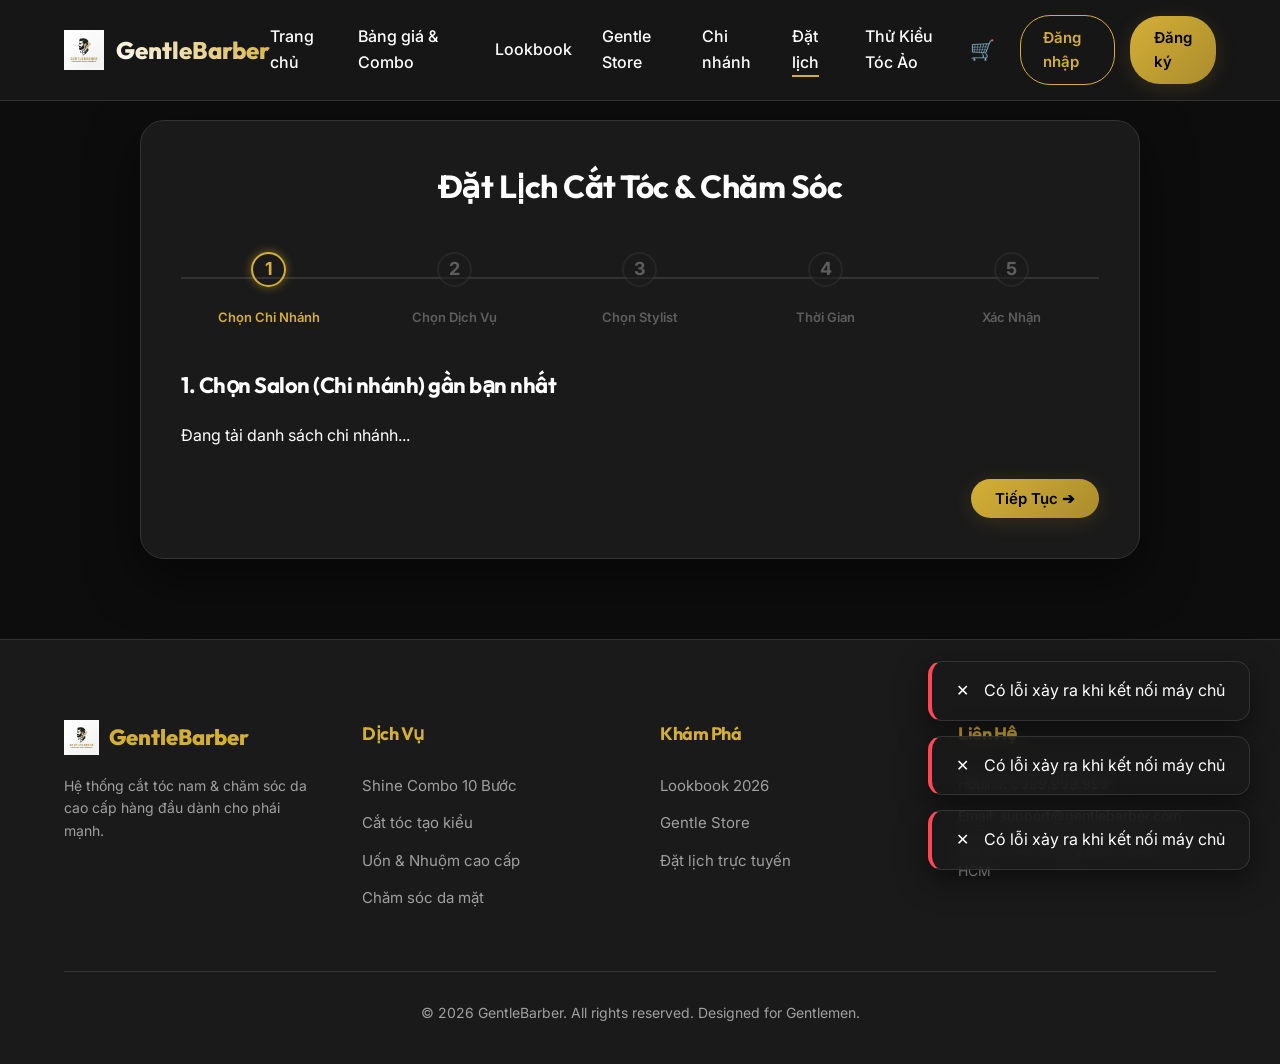
==== booking.html @ 46936fce "Upload initial project" ====
<!DOCTYPE html>
<html lang="vi">
<head>
    <meta charset="UTF-8">
    <meta name="viewport" content="width=device-width, initial-scale=1.0">
    <title>Đặt Lịch Trực Tuyến - GentleBarber</title>
    <link rel="stylesheet" href="css/style.css">
    <style>
        /* Tối ưu hóa CSS cho tiến trình Wizard 5 bước */
        .wizard-steps {
            display: grid;
            grid-template-columns: repeat(5, 1fr);
            gap: 10px;
            margin-bottom: 40px;
        }
        .wizard-steps .step {
            text-align: center;
            opacity: 0.5;
            transition: all 0.3s ease;
        }
        .wizard-steps .step.active {
            opacity: 1;
            font-weight: bold;
        }
        .wizard-steps .step.completed {
            opacity: 0.8;
        }
        .wizard-steps .step.completed .step-num {
            background: var(--gold);
            color: #000;
        }
        .wizard-steps .step.active .step-num {
            border-color: var(--gold);
            background: transparent;
            color: var(--gold);
            box-shadow: 0 0 10px rgba(212, 175, 55, 0.5);
        }
        .step-num {
            width: 35px;
            height: 35px;
            border: 2px solid var(--border-color);
            border-radius: 50%;
            display: flex;
            align-items: center;
            justify-content: center;
            margin: 0 auto 10px;
            background: var(--bg-card);
            color: var(--text-muted);
        }
        .step-label {
            font-size: 13px;
        }
        @media (max-width: 768px) {
            .wizard-steps {
                grid-template-columns: repeat(5, 1fr);
            }
            .step-label {
                display: none; /* Ẩn chữ trên mobile cho đỡ chật màn hình */
            }
        }
    </style>
</head>
<body>

    <nav class="navbar">
        <a href="index.html" class="brand">
            <img src="uploads/logo.png" alt="GentleBarber Logo" onerror="this.src='https://placehold.co/100x40/d4af37/000000?text=GentleBarber'">
            <span>GentleBarber</span>
        </a>
        <ul class="nav-links">
            <li><a href="index.html">Trang chủ</a></li>
            <li><a href="services.html">Bảng giá & Combo</a></li>
            <li><a href="lookbook.html">Lookbook</a></li>
            <li><a href="store.html">Gentle Store</a></li>
            <li><a href="branches.html">Chi nhánh</a></li>
            <li><a href="booking.html" class="active">Đặt lịch</a></li>
            <li><a href="face-recommend.html">Thử Kiểu Tóc Ảo</a></li>
        </ul>
        <div class="nav-actions">
            </div>
    </nav>

    <div class="booking-container" style="margin-top: 120px; margin-bottom: 60px;">
        <h1 style="text-align: center; margin-bottom: 40px; font-size: 32px;">Đặt Lịch Cắt Tóc & Chăm Sóc</h1>

        <div class="wizard-steps">
            <div class="step active" id="stepIndicator1">
                <div class="step-num">1</div>
                <div class="step-label">Chọn Chi Nhánh</div>
            </div>
            <div class="step" id="stepIndicator2">
                <div class="step-num">2</div>
                <div class="step-label">Chọn Dịch Vụ</div>
            </div>
            <div class="step" id="stepIndicator3">
                <div class="step-num">3</div>
                <div class="step-label">Chọn Stylist</div>
            </div>
            <div class="step" id="stepIndicator4">
                <div class="step-num">4</div>
                <div class="step-label">Thời Gian</div>
            </div>
            <div class="step" id="stepIndicator5">
                <div class="step-num">5</div>
                <div class="step-label">Xác Nhận</div>
            </div>
        </div>

        <div class="wizard-panel active" id="panel1">
            <h2 style="font-size: 22px; margin-bottom: 20px;">1. Chọn Salon (Chi nhánh) gần bạn nhất</h2>
            <div class="selectable-grid" id="bookingBranchesGrid">
                <p>Đang tải danh sách chi nhánh...</p>
            </div>
            <div style="display: flex; justify-content: flex-end; margin-top: 30px;">
                <button onclick="nextStep(2)" class="btn-gold" id="btnNext1" disabled>Tiếp Tục ➔</button>
            </div>
        </div>

        <div class="wizard-panel" id="panel2">
            <h2 style="font-size: 22px; margin-bottom: 20px;">2. Chọn dịch vụ hoặc Combo</h2>
            <div class="selectable-grid" id="bookingServicesGrid">
                <p>Đang tải dịch vụ...</p>
            </div>
            <div style="display: flex; justify-content: space-between; margin-top: 30px;">
                <button onclick="prevStep(1)" class="btn-outline">➔ Quay lại</button>
                <button onclick="nextStep(3)" class="btn-gold" id="btnNext2" disabled>Tiếp Tục ➔</button>
            </div>
        </div>

        <div class="wizard-panel" id="panel3">
            <h2 style="font-size: 22px; margin-bottom: 20px;">3. Chọn Stylist phục vụ (Mức giá thay đổi theo cấp bậc)</h2>
            <div class="selectable-grid" id="bookingStylistsGrid">
                <p>Đang tải stylist...</p>
            </div>
            <div style="display: flex; justify-content: space-between; margin-top: 30px;">
                <button onclick="prevStep(2)" class="btn-outline">➔ Quay lại</button>
                <button onclick="nextStep(4)" class="btn-gold" id="btnNext3" disabled>Tiếp Tục ➔</button>
            </div>
        </div>

        <div class="wizard-panel" id="panel4">
            <h2 style="font-size: 22px; margin-bottom: 20px;">4. Chọn Ngày và Khung giờ</h2>
            <div class="form-group" style="max-width: 300px;">
                <label class="form-label">Chọn Ngày</label>
                <input type="date" class="form-control" id="bookingDate" onchange="onDateChange()">
            </div>
            <h3 style="font-size: 18px; margin: 25px 0 15px;">Chọn Khung Giờ</h3>
            <div class="time-grid" id="bookingTimeGrid">
                </div>
            <div style="display: flex; justify-content: space-between; margin-top: 40px;">
                <button onclick="prevStep(3)" class="btn-outline">➔ Quay lại</button>
                <button onclick="nextStep(5)" class="btn-gold" id="btnNext4" disabled>Tiếp Tục ➔</button>
            </div>
        </div>

        <div class="wizard-panel" id="panel5">
            <h2 style="font-size: 22px; margin-bottom: 30px;">5. Kiểm tra thông tin & Xác nhận</h2>
            <div style="background: var(--bg-card); padding: 30px; border-radius: 16px; border: 1px solid var(--border-color); margin-bottom: 30px;">
                <div style="display: grid; grid-template-columns: 1fr 1fr; gap: 20px; font-size: 16px;">
                    <div><span style="color: var(--text-muted);">Khách hàng:</span> <strong id="confirmUserName">...</strong></div>
                    <div><span style="color: var(--text-muted);">Số điện thoại:</span> <strong id="confirmUserPhone">...</strong></div>
                    <div><span style="color: var(--text-muted);">Chi nhánh:</span> <strong id="confirmBranchName" style="color: var(--gold);">...</strong></div>
                    <div><span style="color: var(--text-muted);">Dịch vụ:</span> <strong id="confirmServiceName">...</strong></div>
                    <div><span style="color: var(--text-muted);">Cấp bậc Stylist:</span> <strong id="confirmStylistName">...</strong></div>
                    <div><span style="color: var(--text-muted);">Thời gian:</span> <strong id="confirmDateTime">...</strong></div>
                    <div style="grid-column: span 2; border-top: 1px solid var(--border-color); padding-top: 15px; margin-top: 5px;">
                        <span style="color: var(--text-muted);">Tổng chi phí thực tế:</span> 
                        <strong id="confirmTotalPrice" style="font-size: 24px; color: var(--gold);">...</strong>
                        <div id="priceBreakdown" style="font-size: 13px; color: var(--text-muted); margin-top: 5px;"></div>
                    </div>
                </div>
            </div>
            <div class="form-group">
                <label class="form-label">Ghi chú cho Stylist (Không bắt buộc)</label>
                <textarea class="form-control" id="bookingNotes" rows="3" placeholder="Ví dụ: Cắt ngắn gọn gàng, vuốt sáp mờ..."></textarea>
            </div>
            <div style="display: flex; justify-content: space-between; margin-top: 30px;">
                <button onclick="prevStep(4)" class="btn-outline">➔ Quay lại</button>
                <button onclick="submitBooking()" class="btn-gold" style="padding: 14px 35px; font-size: 18px;">Xác Nhận Đặt Lịch ✓</button>
            </div>
        </div>

    </div>

    <footer class="footer">
        <div class="footer-grid">
            <div class="footer-col">
                <a href="index.html" class="brand" style="display: flex; align-items: center; gap: 10px; margin-bottom: 20px;">
                    <img src="uploads/logo.png" alt="Logo" style="height: 35px;" onerror="this.src='https://placehold.co/100x40/d4af37/000000?text=GentleBarber'">
                    <span style="font-family: var(--font-heading); font-size: 22px; font-weight: 800; color: var(--gold);">GentleBarber</span>
                </a>
                <p style="color: var(--text-muted); font-size: 14px;">Hệ thống cắt tóc nam & chăm sóc da cao cấp hàng đầu dành cho phái mạnh.</p>
            </div>
            <div class="footer-col">
                <h4>Dịch Vụ</h4>
                <ul class="footer-links">
                    <li><a href="services.html">Shine Combo 10 Bước</a></li>
                    <li><a href="services.html">Cắt tóc tạo kiểu</a></li>
                    <li><a href="services.html">Uốn & Nhuộm cao cấp</a></li>
                    <li><a href="services.html">Chăm sóc da mặt</a></li>
                </ul>
            </div>
            <div class="footer-col">
                <h4>Khám Phá</h4>
                <ul class="footer-links">
                    <li><a href="lookbook.html">Lookbook 2026</a></li>
                    <li><a href="store.html">Gentle Store</a></li>
                    <li><a href="booking.html">Đặt lịch trực tuyến</a></li>
                </ul>
            </div>
            <div class="footer-col">
                <h4>Liên Hệ</h4>
                <p style="color: var(--text-muted); font-size: 14px; margin-bottom: 10px;">Hotline: 0999.999.999</p>
                <p style="color: var(--text-muted); font-size: 14px; margin-bottom: 10px;">Email: support@gentlebarber.com</p>
                <p style="color: var(--text-muted); font-size: 14px;">Địa chỉ: 123 Đường ABC, Quận 1, TP. HCM</p>
            </div>
        </div>
        <div class="footer-bottom">
            <p>&copy; 2026 GentleBarber. All rights reserved. Designed for Gentlemen.</p>
        </div>
    </footer>

    <script src="js/app.js"></script>
    <script>
        let selectedBranch = null;
        let selectedService = null;
        let selectedStylist = null;
        let selectedDate = null;
        let selectedTime = null;
        let finalCalculatedPrice = 0;

        const timeSlots = [
            '08:30', '09:00', '09:30', '10:00', '10:30', '11:00', '11:30', 
            '13:30', '14:00', '14:30', '15:00', '15:30', '16:00', '16:30', 
            '17:00', '17:30', '18:00', '18:30', '19:00', '19:30', '20:00'
        ];

        async function loadWizardData() {
            // 1. Load Chi Nhánh
            const resBranches = await apiFetch('branches.php?city=all');
            if (resBranches.success && resBranches.data) {
                document.getElementById('bookingBranchesGrid').innerHTML = resBranches.data.map(b => `
                    <div class="selectable-card" id="brCard_${b.id}" onclick='selectBranch(${JSON.stringify(b)})'>
                        <img src="${b.image}" alt="${b.name}" style="width: 100%; height: 120px; object-fit: cover; border-radius: 10px; margin-bottom: 15px;" onerror="this.src='https://placehold.co/200/333/d4af37?text=Branch'">
                        <h4 style="font-size: 16px; margin-bottom: 5px;">${b.name}</h4>
                        <p style="font-size: 12px; color: var(--text-muted);">${b.address}</p>
                    </div>
                `).join('');
            }

            // 2. Load Dịch vụ
            const resServices = await apiFetch('services.php');
            if (resServices.success && resServices.data) {
                document.getElementById('bookingServicesGrid').innerHTML = resServices.data.map(s => `
                    <div class="selectable-card" id="srvCard_${s.id}" onclick='selectService(${JSON.stringify(s)})'>
                        <img src="${s.image}" alt="${s.name}" style="width: 100%; height: 140px; object-fit: cover; border-radius: 10px; margin-bottom: 15px;" onerror="this.src='https://placehold.co/200/333/d4af37?text=Service'">
                        <h4 style="font-size: 16px; margin-bottom: 5px;">${s.name}</h4>
                        <span style="color: var(--gold); font-weight: 700; font-size: 18px;">${formatCurrency(s.price)}</span>
                    </div>
                `).join('');
            }

            // 3. Load Stylist và đồng bộ chức vụ, phụ thu theo tên thợ
            const resStylists = await apiFetch('stylists.php');
            if (resStylists.success && resStylists.data) {
                document.getElementById('bookingStylistsGrid').innerHTML = resStylists.data.map(st => {
                    let modifier = 0;
                    let levelLabel = "Barber Thường";
                    
                    const nameLower = st.name.toLowerCase();
                    
                    if (nameLower.includes('master')) {
                        modifier = 100000;
                        levelLabel = "Master Stylist";
                    } else if (nameLower.includes('senior')) {
                        modifier = 50000;
                        levelLabel = "Senior Barber";
                    } else if (nameLower.includes('stylist')) {
                        modifier = 30000;
                        levelLabel = "Stylist";
                    } else if (nameLower.includes('junior')) {
                        modifier = 15000;
                        levelLabel = "Junior Stylist";
                    }
                    
                    st.calculated_modifier = modifier; 
                    st.calculated_level = levelLabel;

                    return `
                        <div class="selectable-card" id="styCard_${st.id}" onclick='selectStylist(${JSON.stringify(st)})'>
                            <img src="${st.avatar}" alt="${st.name}" style="width: 100px; height: 100px; object-fit: cover; border-radius: 50%; margin: 0 auto 15px;" onerror="this.src='https://placehold.co/100/333/d4af37?text=Stylist'">
                            <h4 style="font-size: 16px; margin-bottom: 5px;">${st.name}</h4>
                            <div style="font-size: 12px; color: var(--gold); margin-bottom: 5px; font-weight: bold;">[${levelLabel}]</div>
                            <span style="color: var(--text-muted); font-size: 13px;">Phụ thu: +${formatCurrency(modifier)}</span>
                        </div>
                    `;
                }).join('');
            }

            // Cấu hình ngày tối thiểu là hôm nay
            const today = new Date().toISOString().split('T')[0];
            const dateInput = document.getElementById('bookingDate');
            dateInput.min = today;
            dateInput.value = today;
            selectedDate = today;
            renderTimeSlots();

            // Xử lý Query Params từ URL nếu có
            const urlParams = new URLSearchParams(window.location.search);
            const preBranchId = urlParams.get('branch_id');
            const preServiceId = urlParams.get('service_id');
            const preStylistId = urlParams.get('stylist_id');
            const preNotes = urlParams.get('notes');

            if (preNotes) {
                document.getElementById('bookingNotes').value = preNotes;
            }

            setTimeout(() => {
                if (preBranchId) {
                    const card = document.getElementById('brCard_' + preBranchId);
                    if (card) { card.click(); nextStep(2); }
                }
                if (preServiceId) {
                    const card = document.getElementById('srvCard_' + preServiceId);
                    if (card) card.click();
                }
                if (preStylistId) {
                    const card = document.getElementById('styCard_' + preStylistId);
                    if (card) card.click();
                }
            }, 500);
        }

        function selectBranch(branch) {
            selectedBranch = branch;
            document.querySelectorAll('#bookingBranchesGrid .selectable-card').forEach(el => el.classList.remove('selected'));
            document.getElementById('brCard_' + branch.id).classList.add('selected');
            document.getElementById('btnNext1').disabled = false;
        }

        function selectService(service) {
            selectedService = service;
            document.querySelectorAll('#bookingServicesGrid .selectable-card').forEach(el => el.classList.remove('selected'));
            document.getElementById('srvCard_' + service.id).classList.add('selected');
            document.getElementById('btnNext2').disabled = false;
        }

        function selectStylist(stylist) {
            selectedStylist = stylist;
            document.querySelectorAll('#bookingStylistsGrid .selectable-card').forEach(el => el.classList.remove('selected'));
            document.getElementById('styCard_' + stylist.id).classList.add('selected');
            document.getElementById('btnNext3').disabled = false;
        }

        function onDateChange() {
            selectedDate = document.getElementById('bookingDate').value;
            selectedTime = null;
            document.getElementById('btnNext4').disabled = true;
            renderTimeSlots();
        }

        // Hàm render khung giờ - Loại bỏ các giờ trong quá khứ nếu chọn ngày hôm nay
        function renderTimeSlots() {
            const grid = document.getElementById('bookingTimeGrid');
            const todayStr = new Date().toISOString().split('T')[0];
            
            const now = new Date();
            const currentHour = now.getHours();
            const currentMinute = now.getMinutes();

            grid.innerHTML = timeSlots.map(t => {
                const [slotHour, slotMinute] = t.split(':').map(Number);
                let isPast = false;

                if (selectedDate === todayStr) {
                    if (slotHour < currentHour || (slotHour === currentHour && slotMinute <= currentMinute)) {
                        isPast = true;
                    }
                }

                if (isPast) {
                    return `<div class="time-slot disabled" style="opacity: 0.3; cursor: not-allowed; background: #222; text-decoration: line-through;">${t}</div>`;
                } else {
                    return `<div class="time-slot" id="timeSlot_${t.replace(':', '')}" onclick="selectTime('${t}')">${t}</div>`;
                }
            }).join('');
        }

        function selectTime(time) {
            selectedTime = time;
            document.querySelectorAll('.time-slot').forEach(el => el.classList.remove('selected'));
            document.getElementById('timeSlot_' + time.replace(':', '')).classList.add('selected');
            document.getElementById('btnNext4').disabled = false;
        }

        function nextStep(step) {
            document.querySelectorAll('.wizard-panel').forEach(p => p.classList.remove('active'));
            document.getElementById('panel' + step).classList.add('active');

            document.querySelectorAll('.wizard-steps .step').forEach((st, idx) => {
                if (idx < step - 1) {
                    st.classList.add('completed');
                    st.classList.remove('active');
                } else if (idx === step - 1) {
                    st.classList.add('active');
                    st.classList.remove('completed');
                } else {
                    st.classList.remove('active', 'completed');
                }
            });

            if (step === 5) {
                const user = getCurrentUser();
                document.getElementById('confirmUserName').innerText = user ? user.fullname : 'Khách vãng lai';
                document.getElementById('confirmUserPhone').innerText = user ? user.phone : '...';
                document.getElementById('confirmBranchName').innerText = selectedBranch ? selectedBranch.name : '...';
                document.getElementById('confirmServiceName').innerText = selectedService ? selectedService.name : '...';
                document.getElementById('confirmStylistName').innerText = selectedStylist ? `${selectedStylist.name} [${selectedStylist.calculated_level}]` : '...';
                document.getElementById('confirmDateTime').innerText = `${selectedTime} ngày ${selectedDate}`;
                
                const basePrice = selectedService ? parseInt(selectedService.price) : 0;
                const modifierPrice = selectedStylist ? parseInt(selectedStylist.calculated_modifier || 0) : 0;
                finalCalculatedPrice = basePrice + modifierPrice;

                document.getElementById('confirmTotalPrice').innerText = formatCurrency(finalCalculatedPrice);
                document.getElementById('priceBreakdown').innerHTML = `
                    (Bao gồm: Giá dịch vụ gốc ${formatCurrency(basePrice)} + Phụ thu cấp bậc ${formatCurrency(modifierPrice)})
                `;
            }
        }

        function prevStep(step) {
            document.querySelectorAll('.wizard-panel').forEach(p => p.classList.remove('active'));
            document.getElementById('panel' + step).classList.add('active');

            document.querySelectorAll('.wizard-steps .step').forEach((st, idx) => {
                if (idx === step - 1) {
                    st.classList.add('active');
                    st.classList.remove('completed');
                } else if (idx >= step) {
                    st.classList.remove('active', 'completed');
                } else {
                    st.classList.add('completed');
                    st.classList.remove('active');
                }
            });
        }

        async function submitBooking() {
            const user = getCurrentUser();
            if (!user) {
                showToast('Vui lòng đăng nhập để tiến hành đặt lịch!', 'error');
                setTimeout(() => window.location.href = 'login.html?redirect=booking.html', 1500);
                return;
            }

            const payload = {
                user_id: user.id,
                branch_id: selectedBranch.id,
                stylist_id: selectedStylist.id,
                service_id: selectedService.id,
                booking_date: selectedDate,
                booking_time: selectedTime,
                total_price: finalCalculatedPrice,
                notes: document.getElementById('bookingNotes').value
            };

            const res = await apiFetch('bookings.php', {
                method: 'POST',
                headers: { 'Content-Type': 'application/json' },
                body: JSON.stringify(payload)
            });

            if (res.success) {
                showToast(res.message || 'Đặt lịch thành công!');
                setTimeout(() => window.location.href = 'dashboard.html?tab=bookings', 2000);
            } else {
                showToast(res.message || 'Đặt lịch thất bại', 'error');
            }
        }

        document.addEventListener('DOMContentLoaded', () => {
            loadWizardData();
        });
    </script>
</body>
</html>
---- css/style.css ----
@import url('https://fonts.googleapis.com/css2?family=Outfit:wght@300;400;500;600;700;800&family=Inter:wght@300;400;500;600;700&display=swap');

:root {
    --bg-main: #0d0d0d;
    --bg-card: #1a1a1a;
    --bg-card-hover: #262626;
    --gold: #d4af37;
    --gold-light: #f3e5ab;
    --gold-dark: #aa8c2c;
    --text-main: #ffffff;
    --text-muted: #a0a0a0;
    --border-color: #333333;
    --danger: #ff4757;
    --success: #2ed573;
    --font-heading: 'Outfit', sans-serif;
    --font-body: 'Inter', sans-serif;
    --glass-bg: rgba(26, 26, 26, 0.8);
    --glass-border: rgba(212, 175, 55, 0.2);
    --shadow-gold: 0 4px 20px rgba(212, 175, 55, 0.15);
}

* {
    margin: 0;
    padding: 0;
    box-sizing: border-box;
}

body {
    background-color: var(--bg-main);
    color: var(--text-main);
    font-family: var(--font-body);
    line-height: 1.6;
    overflow-x: hidden;
}

h1, h2, h3, h4, h5, h6 {
    font-family: var(--font-heading);
    font-weight: 700;
    letter-spacing: -0.5px;
    color: var(--text-main);
}

a {
    color: inherit;
    text-decoration: none;
    transition: color 0.3s ease;
}

a:hover {
    color: var(--gold);
}

button {
    cursor: pointer;
    font-family: var(--font-body);
    border: none;
    outline: none;
    transition: all 0.3s ease;
}

/* --- NAVBAR --- */
.navbar {
    position: fixed;
    top: 0;
    left: 0;
    width: 100%;
    z-index: 1000;
    background: var(--glass-bg);
    backdrop-filter: blur(12px);
    -webkit-backdrop-filter: blur(12px);
    border-bottom: 1px solid var(--border-color);
    padding: 15px 5%;
    display: flex;
    justify-content: space-between;
    align-items: center;
    transition: all 0.3s ease;
}

.navbar .brand {
    display: flex;
    align-items: center;
    gap: 12px;
}

.navbar .brand img {
    height: 40px;
    object-fit: contain;
}

.navbar .brand span {
    font-family: var(--font-heading);
    font-size: 24px;
    font-weight: 800;
    background: linear-gradient(45deg, var(--text-main), var(--gold));
    -webkit-background-clip: text;
    -webkit-text-fill-color: transparent;
}

.nav-links {
    display: flex;
    align-items: center;
    gap: 30px;
    list-style: none;
}

.nav-links li a {
    font-weight: 500;
    font-size: 16px;
    position: relative;
    padding-bottom: 5px;
}

.nav-links li a::after {
    content: '';
    position: absolute;
    bottom: 0;
    left: 0;
    width: 0;
    height: 2px;
    background-color: var(--gold);
    transition: width 0.3s ease;
}

.nav-links li a:hover::after,
.nav-links li a.active::after {
    width: 100%;
}

.nav-actions {
    display: flex;
    align-items: center;
    gap: 15px;
}

.btn-gold {
    background: linear-gradient(135deg, var(--gold), var(--gold-dark));
    color: #000;
    padding: 10px 24px;
    border-radius: 30px;
    font-weight: 600;
    font-size: 15px;
    box-shadow: var(--shadow-gold);
    display: inline-flex;
    align-items: center;
    gap: 8px;
}

.btn-gold:hover {
    transform: translateY(-2px);
    box-shadow: 0 6px 25px rgba(212, 175, 55, 0.3);
    background: linear-gradient(135deg, var(--gold-light), var(--gold));
}

.btn-outline {
    background: transparent;
    color: var(--gold);
    border: 1px solid var(--gold);
    padding: 10px 22px;
    border-radius: 30px;
    font-weight: 600;
    font-size: 15px;
}

.btn-outline:hover {
    background: var(--gold);
    color: #000;
    box-shadow: var(--shadow-gold);
}

.cart-icon {
    position: relative;
    font-size: 20px;
    color: var(--text-main);
    padding: 10px;
}

.cart-badge {
    position: absolute;
    top: 2px;
    right: 2px;
    background: var(--danger);
    color: white;
    font-size: 11px;
    font-weight: 700;
    width: 18px;
    height: 18px;
    border-radius: 50%;
    display: flex;
    align-items: center;
    justify-content: center;
}

/* --- HERO SECTION --- */
.hero {
    min-height: 100vh;
    padding: 120px 5% 60px;
    display: flex;
    align-items: center;
    background: linear-gradient(to right, rgba(13, 13, 13, 0.85) 40%, rgba(13, 13, 13, 0.3) 100%), 
                url('../uploads/barber-shop-la-gi-nhung-barber-shop-noi-tieng-nhat-ha-noi-va-tphcm-10.jpg') no-repeat center center/cover;
    position: relative;
}

.hero-content {
    max-width: 650px;
    z-index: 2;
}

.hero-subtitle {
    color: var(--gold);
    font-weight: 600;
    font-size: 16px;
    text-transform: uppercase;
    letter-spacing: 2px;
    margin-bottom: 15px;
    display: inline-block;
}

.hero-title {
    font-size: 56px;
    font-weight: 800;
    line-height: 1.1;
    margin-bottom: 25px;
    background: linear-gradient(180deg, #ffffff 0%, #c0c0c0 100%);
    -webkit-background-clip: text;
    -webkit-text-fill-color: transparent;
}

.hero-title span {
    background: linear-gradient(135deg, var(--gold-light), var(--gold));
    -webkit-background-clip: text;
    -webkit-text-fill-color: transparent;
}

.hero-desc {
    color: var(--text-muted);
    font-size: 18px;
    margin-bottom: 40px;
    max-width: 550px;
}

.hero-cta {
    display: flex;
    gap: 20px;
    align-items: center;
}

/* --- SECTION HEADERS --- */
.section {
    padding: 80px 5%;
}

.section-header {
    text-align: center;
    margin-bottom: 50px;
}

.section-subtitle {
    color: var(--gold);
    font-weight: 600;
    font-size: 14px;
    text-transform: uppercase;
    letter-spacing: 2px;
    margin-bottom: 10px;
}

.section-title {
    font-size: 38px;
    font-weight: 700;
}

/* --- CARDS & GRID --- */
.grid {
    display: grid;
    grid-template-columns: repeat(auto-fill, minmax(280px, 1fr));
    gap: 30px;
}

.card {
    background: var(--bg-card);
    border: 1px solid var(--border-color);
    border-radius: 16px;
    overflow: hidden;
    transition: all 0.4s cubic-bezier(0.16, 1, 0.3, 1);
    position: relative;
}

.card:hover {
    transform: translateY(-8px);
    border-color: var(--gold);
    box-shadow: 0 12px 30px rgba(0,0,0,0.5);
}

.card-img {
    width: 100%;
    height: 220px;
    object-fit: cover;
    transition: transform 0.5s ease;
}

.card:hover .card-img {
    transform: scale(1.05);
}

.card-content {
    padding: 24px;
}

.card-tag {
    position: absolute;
    top: 16px;
    right: 16px;
    background: var(--glass-bg);
    backdrop-filter: blur(8px);
    border: 1px solid var(--gold);
    color: var(--gold);
    padding: 4px 12px;
    border-radius: 20px;
    font-size: 12px;
    font-weight: 600;
}

.card-title {
    font-size: 20px;
    margin-bottom: 10px;
}

.card-desc {
    color: var(--text-muted);
    font-size: 14px;
    margin-bottom: 20px;
    display: -webkit-box;
    -webkit-line-clamp: 2;
    -webkit-box-orient: vertical;
    overflow: hidden;
}

.card-footer {
    display: flex;
    justify-content: space-between;
    align-items: center;
    border-top: 1px solid var(--border-color);
    padding-top: 16px;
}

.card-price {
    font-family: var(--font-heading);
    font-size: 22px;
    font-weight: 700;
    color: var(--gold);
}

/* --- BOOKING WIZARD --- */
.booking-container {
    max-width: 1000px;
    margin: 120px auto 60px;
    background: var(--bg-card);
    border: 1px solid var(--border-color);
    border-radius: 24px;
    padding: 40px;
    box-shadow: 0 20px 50px rgba(0,0,0,0.5);
}

.wizard-steps {
    display: flex;
    justify-content: space-between;
    margin-bottom: 40px;
    position: relative;
}

.wizard-steps::before {
    content: '';
    position: absolute;
    top: 25px;
    left: 0;
    width: 100%;
    height: 2px;
    background: var(--border-color);
    z-index: 1;
}

.step {
    z-index: 2;
    display: flex;
    flex-direction: column;
    align-items: center;
    gap: 10px;
}

.step-num {
    width: 50px;
    height: 50px;
    border-radius: 50%;
    background: var(--bg-main);
    border: 2px solid var(--border-color);
    display: flex;
    align-items: center;
    justify-content: center;
    font-weight: 700;
    font-size: 18px;
    color: var(--text-muted);
    transition: all 0.3s ease;
}

.step.active .step-num {
    background: var(--gold);
    border-color: var(--gold);
    color: #000;
    box-shadow: var(--shadow-gold);
}

.step.completed .step-num {
    background: var(--success);
    border-color: var(--success);
    color: #000;
}

.step-label {
    font-weight: 600;
    font-size: 14px;
    color: var(--text-muted);
}

.step.active .step-label {
    color: var(--gold);
}

.wizard-panel {
    display: none;
}

.wizard-panel.active {
    display: block;
    animation: fadeIn 0.4s ease;
}

@keyframes fadeIn {
    from { opacity: 0; transform: translateY(10px); }
    to { opacity: 1; transform: translateY(0); }
}

.selectable-grid {
    display: grid;
    grid-template-columns: repeat(auto-fill, minmax(240px, 1fr));
    gap: 20px;
}

.selectable-card {
    background: var(--bg-main);
    border: 2px solid var(--border-color);
    border-radius: 16px;
    padding: 20px;
    cursor: pointer;
    transition: all 0.3s ease;
    text-align: center;
}

.selectable-card:hover {
    border-color: var(--text-muted);
}

.selectable-card.selected {
    border-color: var(--gold);
    background: rgba(212, 175, 55, 0.05);
    box-shadow: var(--shadow-gold);
}

.time-grid {
    display: grid;
    grid-template-columns: repeat(auto-fill, minmax(120px, 1fr));
    gap: 15px;
    margin-top: 20px;
}

.time-slot {
    background: var(--bg-main);
    border: 1px solid var(--border-color);
    padding: 14px;
    border-radius: 12px;
    text-align: center;
    font-weight: 600;
    cursor: pointer;
    transition: all 0.3s ease;
}

.time-slot:hover {
    border-color: var(--gold);
    color: var(--gold);
}

.time-slot.selected {
    background: var(--gold);
    color: #000;
    border-color: var(--gold);
    box-shadow: var(--shadow-gold);
}

.time-slot.booked {
    opacity: 0.3;
    cursor: not-allowed;
    background: #2a2a2a;
    border-color: #2a2a2a;
}

/* --- FORMS & INPUTS --- */
.form-group {
    margin-bottom: 24px;
}

.form-label {
    display: block;
    margin-bottom: 8px;
    font-weight: 500;
    font-size: 15px;
    color: var(--text-muted);
}

.form-control {
    width: 100%;
    padding: 14px 18px;
    background: var(--bg-main);
    border: 1px solid var(--border-color);
    border-radius: 12px;
    color: var(--text-main);
    font-family: var(--font-body);
    font-size: 15px;
    transition: all 0.3s ease;
}

.form-control:focus {
    border-color: var(--gold);
    outline: none;
    box-shadow: 0 0 0 3px rgba(212, 175, 55, 0.15);
}

/* --- TOAST NOTIFICATIONS --- */
.toast-container {
    position: fixed;
    bottom: 30px;
    right: 30px;
    z-index: 9999;
    display: flex;
    flex-direction: column;
    gap: 15px;
}

.toast {
    background: var(--glass-bg);
    backdrop-filter: blur(12px);
    border: 1px solid var(--border-color);
    padding: 16px 24px;
    border-radius: 14px;
    box-shadow: 0 10px 30px rgba(0,0,0,0.5);
    display: flex;
    align-items: center;
    gap: 15px;
    min-width: 300px;
    max-width: 450px;
    animation: slideIn 0.3s cubic-bezier(0.16, 1, 0.3, 1);
}

.toast.success { border-left: 4px solid var(--success); }
.toast.error { border-left: 4px solid var(--danger); }

@keyframes slideIn {
    from { transform: translateX(100%); opacity: 0; }
    to { transform: translateX(0); opacity: 1; }
}

/* --- MODALS --- */
.modal {
    position: fixed;
    top: 0;
    left: 0;
    width: 100%;
    height: 100%;
    background: rgba(0,0,0,0.8);
    backdrop-filter: blur(8px);
    z-index: 2000;
    display: none;
    align-items: center;
    justify-content: center;
    padding: 20px;
}

.modal.active {
    display: flex;
    animation: fadeIn 0.3s ease;
}

.modal-content {
    background: var(--bg-card);
    border: 1px solid var(--border-color);
    border-radius: 24px;
    width: 100%;
    max-width: 500px;
    padding: 40px;
    position: relative;
    box-shadow: 0 20px 50px rgba(0,0,0,0.5);
}

.modal-close {
    position: absolute;
    top: 24px;
    right: 24px;
    background: var(--bg-main);
    border: 1px solid var(--border-color);
    width: 36px;
    height: 36px;
    border-radius: 50%;
    display: flex;
    align-items: center;
    justify-content: center;
    font-size: 18px;
    color: var(--text-muted);
    cursor: pointer;
}

.modal-close:hover {
    color: var(--gold);
    border-color: var(--gold);
}

/* --- FOOTER --- */
.footer {
    background: var(--bg-card);
    border-top: 1px solid var(--border-color);
    padding: 80px 5% 40px;
    margin-top: 80px;
}

.footer-grid {
    display: grid;
    grid-template-columns: repeat(auto-fit, minmax(200px, 1fr));
    gap: 40px;
    margin-bottom: 60px;
}

.footer-col h4 {
    font-size: 18px;
    margin-bottom: 24px;
    color: var(--gold);
}

.footer-links {
    list-style: none;
    display: flex;
    flex-direction: column;
    gap: 12px;
}

.footer-links li a {
    color: var(--text-muted);
    font-size: 15px;
}

.footer-links li a:hover {
    color: var(--gold);
}

.footer-bottom {
    border-top: 1px solid var(--border-color);
    padding-top: 30px;
    text-align: center;
    color: var(--text-muted);
    font-size: 14px;
}

/* --- TABS & FILTERS --- */
.filter-tabs {
    display: flex;
    justify-content: center;
    gap: 15px;
    margin-bottom: 40px;
    flex-wrap: wrap;
}

.filter-btn {
    background: var(--bg-card);
    border: 1px solid var(--border-color);
    color: var(--text-muted);
    padding: 10px 24px;
    border-radius: 30px;
    font-weight: 600;
    font-size: 15px;
}

.filter-btn.active, .filter-btn:hover {
    background: var(--gold);
    color: #000;
    border-color: var(--gold);
    box-shadow: var(--shadow-gold);
}

/* --- TABLE STYLING (DASHBOARD) --- */
.table-container {
    width: 100%;
    overflow-x: auto;
    background: var(--bg-card);
    border: 1px solid var(--border-color);
    border-radius: 16px;
    margin-top: 24px;
}

.table {
    width: 100%;
    border-collapse: collapse;
}

.table th, .table td {
    padding: 16px 24px;
    text-align: left;
    border-bottom: 1px solid var(--border-color);
}

.table th {
    font-family: var(--font-heading);
    font-weight: 600;
    color: var(--text-muted);
    background: var(--bg-main);
}

.table tr:hover td {
    background: var(--bg-card-hover);
}

.badge {
    padding: 6px 12px;
    border-radius: 20px;
    font-size: 12px;
    font-weight: 600;
    display: inline-block;
}

.badge-pending { background: rgba(255, 165, 0, 0.2); color: orange; border: 1px solid orange; }
.badge-confirmed { background: rgba(46, 213, 115, 0.2); color: var(--success); border: 1px solid var(--success); }
.badge-completed { background: rgba(212, 175, 55, 0.2); color: var(--gold); border: 1px solid var(--gold); }
.badge-cancelled { background: rgba(255, 71, 87, 0.2); color: var(--danger); border: 1px solid var(--danger); }

/* --- LIGHTBOX GALLERY --- */
.lightbox-modal {
    position: fixed;
    top: 0;
    left: 0;
    width: 100%;
    height: 100%;
    background: rgba(10, 10, 10, 0.96);
    backdrop-filter: blur(15px);
    z-index: 3000;
    display: none;
    align-items: center;
    justify-content: center;
}
.lightbox-modal.active {
    display: flex;
    animation: fadeIn 0.3s ease;
}
.lightbox-content {
    position: relative;
    width: 92%;
    max-width: 1100px;
    display: flex;
    flex-direction: column;
    align-items: center;
}
.lightbox-grid {
    display: grid;
    grid-template-columns: 1.1fr 0.9fr;
    gap: 40px;
    background: rgba(20, 20, 20, 0.85);
    border: 1px solid var(--border-color);
    border-radius: 24px;
    padding: 40px;
    max-height: 85vh;
    overflow-y: auto;
    width: 100%;
    box-shadow: 0 20px 50px rgba(0,0,0,0.5);
}
.lightbox-slider-container {
    position: relative;
    display: flex;
    flex-direction: column;
    align-items: center;
    justify-content: center;
    background: #111;
    border-radius: 16px;
    border: 1px solid var(--border-color);
    overflow: hidden;
    padding: 10px;
    min-height: 400px;
}
.lightbox-img {
    max-width: 100%;
    max-height: 50vh;
    border-radius: 12px;
    object-fit: contain;
    transition: opacity 0.3s ease;
}
.lightbox-nav-slide {
    position: absolute;
    top: 50%;
    transform: translateY(-50%);
    background: rgba(0, 0, 0, 0.7);
    border: 1px solid rgba(255,255,255,0.1);
    color: var(--text-main);
    width: 45px;
    height: 45px;
    border-radius: 50%;
    display: flex;
    align-items: center;
    justify-content: center;
    font-size: 20px;
    cursor: pointer;
    transition: all 0.3s ease;
    user-select: none;
    z-index: 10;
}
.lightbox-nav-slide:hover {
    background: var(--gold);
    color: #000;
    border-color: var(--gold);
    box-shadow: var(--shadow-gold);
}
.lightbox-nav-slide.prev-slide { left: 15px; }
.lightbox-nav-slide.next-slide { right: 15px; }

.lightbox-dots {
    display: flex;
    gap: 8px;
    margin-top: 15px;
    justify-content: center;
    z-index: 10;
}
.lightbox-dot {
    width: 10px;
    height: 10px;
    border-radius: 50%;
    background: rgba(255, 255, 255, 0.25);
    cursor: pointer;
    transition: all 0.3s ease;
}
.lightbox-dot.active {
    background: var(--gold);
    transform: scale(1.3);
}

.lightbox-article {
    display: flex;
    flex-direction: column;
    justify-content: space-between;
    overflow-y: auto;
    padding-right: 10px;
}
.lightbox-article h3 {
    font-size: 28px;
    color: var(--gold);
    font-family: var(--font-heading);
    margin-bottom: 12px;
    line-height: 1.2;
    font-weight: 700;
}
.lightbox-meta {
    margin-bottom: 20px;
}
.lightbox-tag {
    background: rgba(212, 175, 55, 0.1);
    color: var(--gold);
    border: 1px solid rgba(212, 175, 55, 0.3);
    padding: 6px 14px;
    border-radius: 20px;
    font-size: 13px;
    font-weight: 600;
    display: inline-block;
}
.lightbox-body {
    color: var(--text-muted);
    font-size: 15px;
    line-height: 1.7;
    flex-grow: 1;
    white-space: pre-line;
}
.lightbox-global-nav {
    position: absolute;
    top: 50%;
    transform: translateY(-50%);
    color: rgba(255, 255, 255, 0.3);
    font-size: 50px;
    cursor: pointer;
    transition: color 0.3s ease;
    user-select: none;
    z-index: 100;
}
.lightbox-global-nav:hover {
    color: var(--gold);
}
.lightbox-global-nav.prev-global { left: -75px; }
.lightbox-global-nav.next-global { right: -75px; }

.lightbox-close {
    position: absolute;
    top: -55px;
    right: 0;
    font-size: 35px;
    color: var(--text-muted);
    cursor: pointer;
    transition: color 0.3s ease;
    user-select: none;
}
.lightbox-close:hover {
    color: var(--gold);
}

@media (max-width: 992px) {
    .lightbox-grid {
        grid-template-columns: 1fr;
        max-height: 80vh;
        padding: 25px;
        gap: 25px;
    }
    .lightbox-global-nav.prev-global { left: 10px; top: 30%; }
    .lightbox-global-nav.next-global { right: 10px; top: 30%; }
    .lightbox-close { top: -45px; right: 10px; }
    .lightbox-slider-container { min-height: 300px; }
}
/* FIX NÚT THẲNG HÀNG CHO SẢN PHẨM */
#productsGrid .product-card {
    display: flex !important;
    flex-direction: column !important;
    height: 100% !important;
    min-height: 420px !important;
}

#productsGrid .product-card .card-content {
    flex: 1 !important;
    display: flex !important;
    flex-direction: column !important;
}

#productsGrid .product-card .card-desc {
    flex-grow: 1 !important;
    margin-bottom: 15px !important;
}

#productsGrid .product-card .card-footer {
    margin-top: auto !important;
}
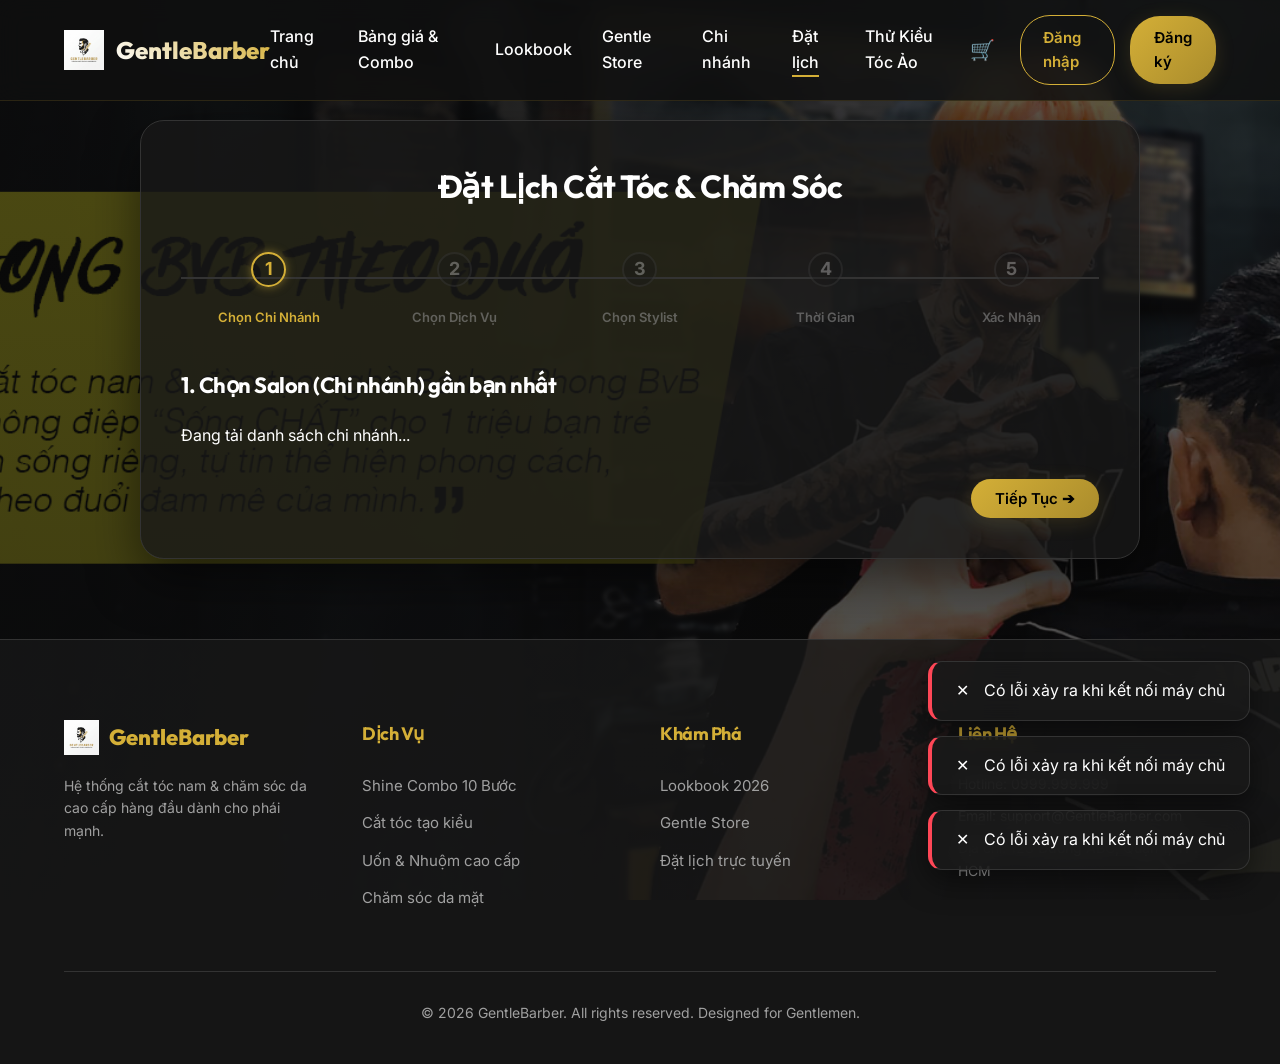
==== commit c057e860: "Cap nhat giao dien va hieu ung" ====
--- a/booking.html
+++ b/booking.html
@@ -1,5 +1,16 @@
 <!DOCTYPE html>
 <html lang="vi">
+<style>
+        body {
+            /* Phủ một lớp đen mờ 82% lên trên ảnh để chữ trắng và vàng nổi bật, dễ đọc */
+            background-image: linear-gradient(rgba(0, 0, 0, 0.82), rgba(0, 0, 0, 0.88)), url('uploads/bb2.jpg');
+            background-size: cover;
+            background-position: center;
+            background-repeat: no-repeat;
+            background-attachment: fixed; /* Giữ cố định ảnh nền khi cuộn trang */
+            min-height: 100vh;
+        }
+    </style>
 <head>
     <meta charset="UTF-8">
     <meta name="viewport" content="width=device-width, initial-scale=1.0">
@@ -211,7 +222,7 @@
             <div class="footer-col">
                 <h4>Liên Hệ</h4>
                 <p style="color: var(--text-muted); font-size: 14px; margin-bottom: 10px;">Hotline: 0999.999.999</p>
-                <p style="color: var(--text-muted); font-size: 14px; margin-bottom: 10px;">Email: support@gentlebarber.com</p>
+                <p style="color: var(--text-muted); font-size: 14px; margin-bottom: 10px;">Email: support@GentleBarber.com</p>
                 <p style="color: var(--text-muted); font-size: 14px;">Địa chỉ: 123 Đường ABC, Quận 1, TP. HCM</p>
             </div>
         </div>
--- a/css/style.css
+++ b/css/style.css
@@ -2,8 +2,8 @@
 
 :root {
     --bg-main: #0d0d0d;
-    --bg-card: #1a1a1a;
-    --bg-card-hover: #262626;
+    --bg-card: rgba(24, 24, 24, 0.78);
+    --bg-card-hover: rgba(38, 38, 38, 0.9);
     --gold: #d4af37;
     --gold-light: #f3e5ab;
     --gold-dark: #aa8c2c;
@@ -27,12 +27,18 @@
 
 body {
     background-color: var(--bg-main);
+    background-image: 
+        linear-gradient(to bottom, rgba(13, 13, 13, 0.65), rgba(13, 13, 13, 0.75)),
+        url('../uploads/face-background.jpg'); 
+    background-size: cover;
+    background-position: center;
+    background-repeat: no-repeat;
+    background-attachment: fixed;
     color: var(--text-main);
     font-family: var(--font-body);
     line-height: 1.6;
     overflow-x: hidden;
 }
-
 h1, h2, h3, h4, h5, h6 {
     font-family: var(--font-heading);
     font-weight: 700;
@@ -278,6 +284,8 @@
 
 .card {
     background: var(--bg-card);
+    backdrop-filter: blur(10px);
+    -webkit-backdrop-filter: blur(10px);
     border: 1px solid var(--border-color);
     border-radius: 16px;
     overflow: hidden;
@@ -944,3 +952,10 @@
 #productsGrid .product-card .card-footer {
     margin-top: auto !important;
 }
+.navbar {
+    background: rgba(15, 15, 15, 0.82) !important;
+    backdrop-filter: blur(12px);
+    -webkit-backdrop-filter: blur(12px);
+    border-bottom: 1px solid rgba(212, 175, 55, 0.15);
+    transition: all 0.3s ease;
+}
